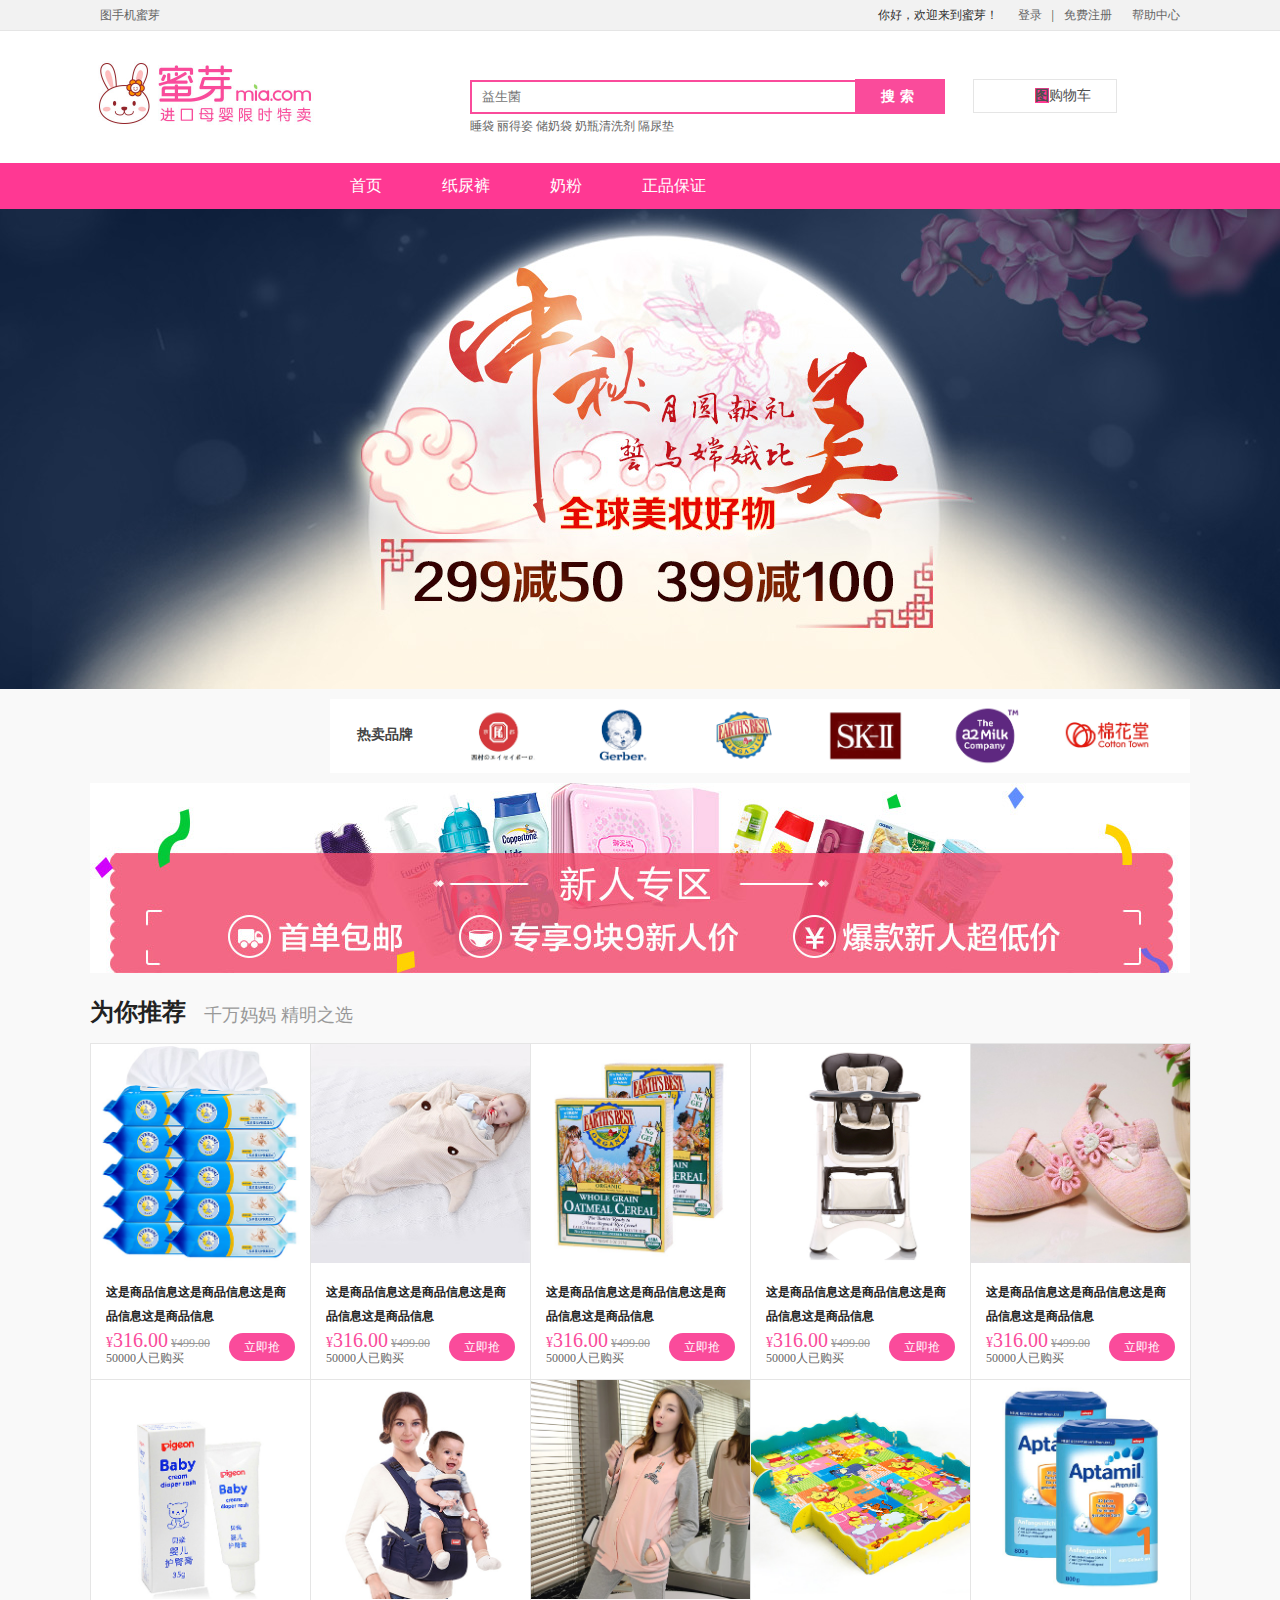
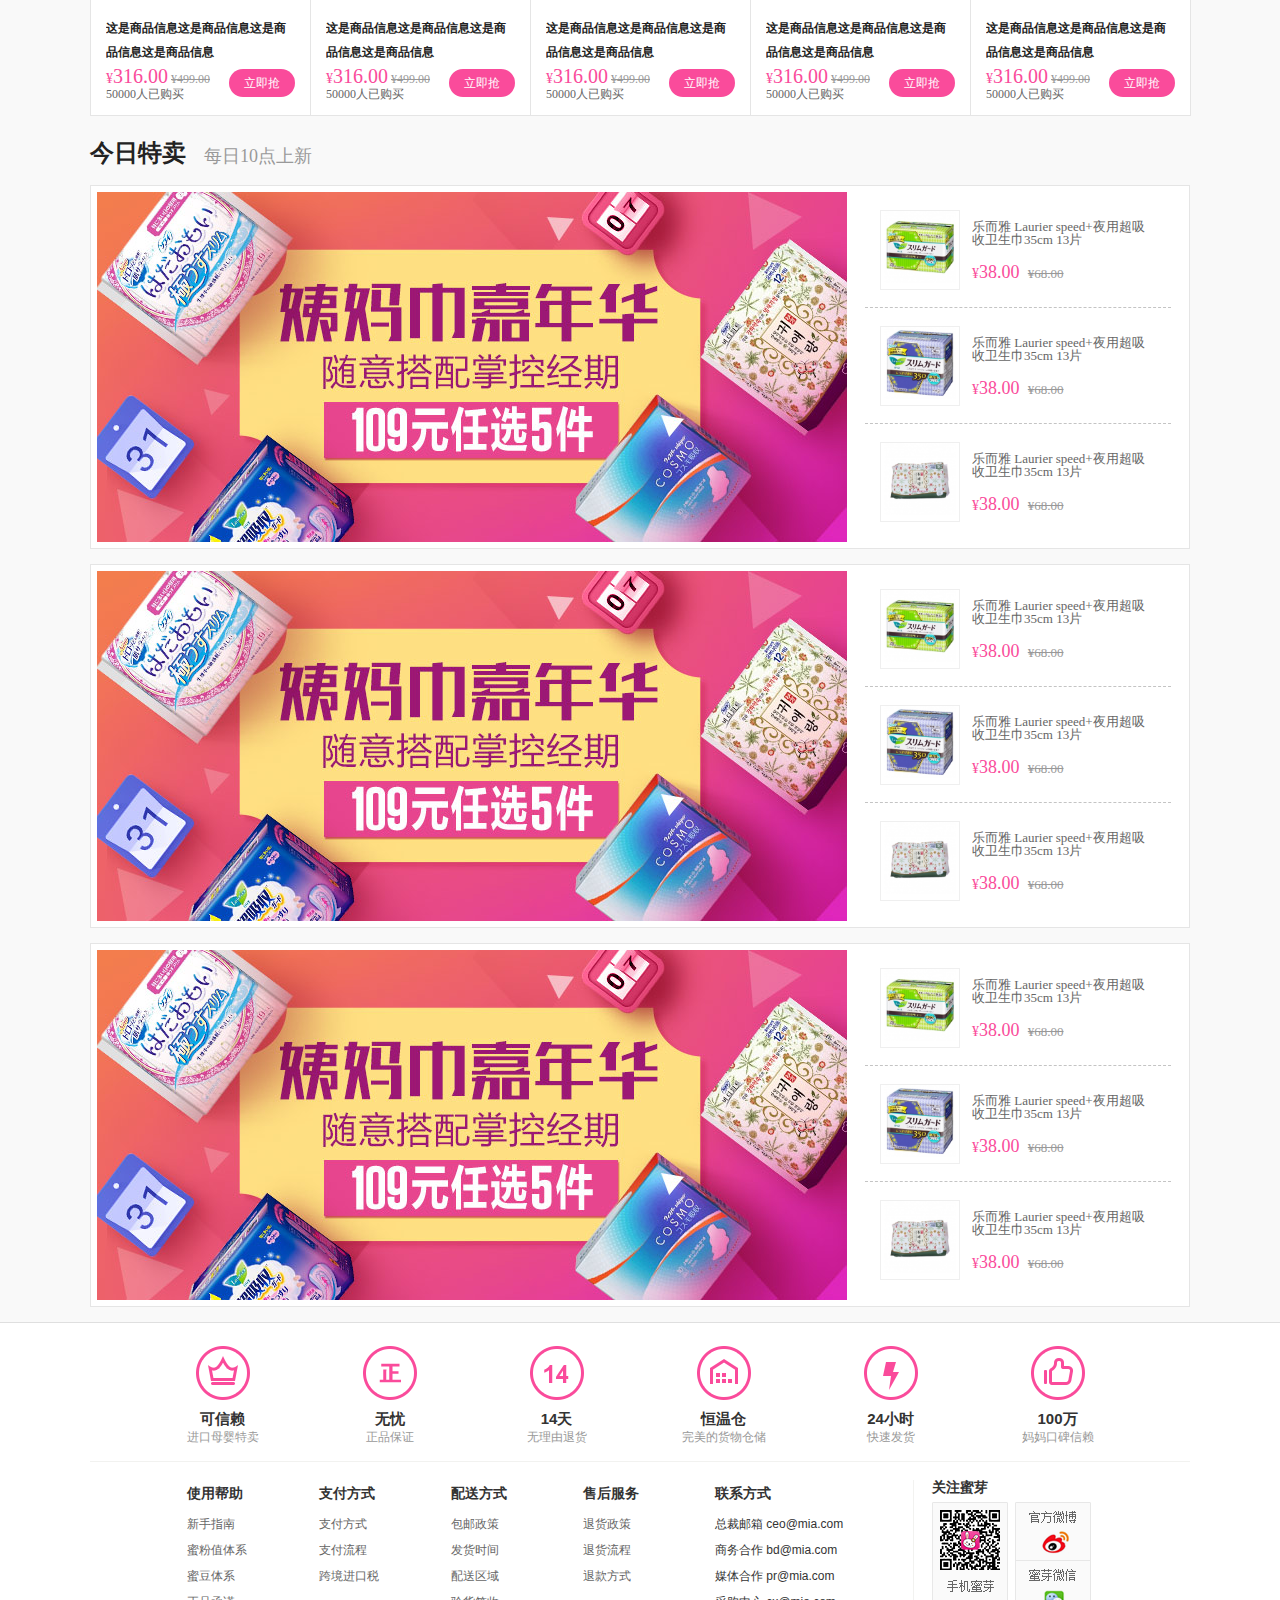
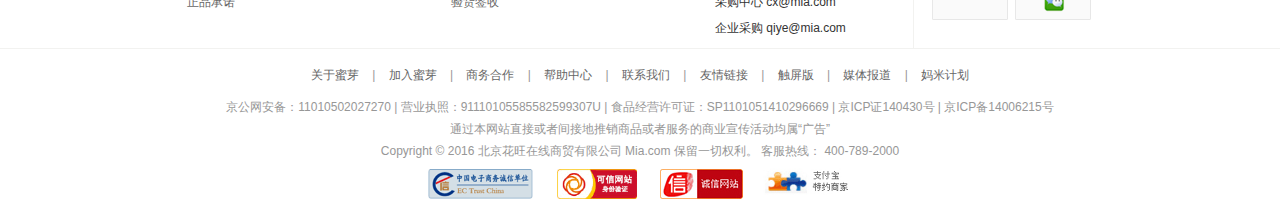
==== src/index.html @ 2a97eb81 "蜜芽网站项目" ====
<!DOCTYPE html>
<html>
	<head>
		<meta charset="utf-8" />
		<title>蜜芽-首页</title>
		<link rel = "stylesheet" type = "text/css" href = "css/reset.css"/>
		<link rel = "stylesheet" type = "text/css" href = "css/common.css"/>
		<link rel = "stylesheet" type = "text/css" href = "css/index.css"/>
	</head>
	<body>
		
<div id = "wrap" class="wrap">
		
	<div id = "header" class="header clearfix">
		<div class="user-bg clearfix">
		<div class="header-user w1100">
			<a href="#" target="_blank" title="手机蜜芽" class="user-moblie"><i class="user-icon">图</i>手机蜜芽</a>
			<div class = "user-welcome">
				<span class="">你好，欢迎来到蜜芽！</span><a href="#" title="点击登录" rel="nofollow">登录</a><em>|</em><a href="#" title="点击注册" rel="nofollow">免费注册</a><a href="#" target="_blank">帮助中心</a>
			</div>
		</div>
		</div>
		<div class = "header-mia w1100 clearfix">
			<a class="mia-logo" href="http://www.mia.com/">
				<img src="img/logo.jpg" alt="蜜芽网">
			</a>
			<div class="mia-search">
				<input type="text" class="form-search text" id="" placeholder="益生菌" data-url=""><input class="form-button" id="" type="button" value="搜索">
				<div class="lenovoWord" style="display: none;">
					<a href="">睡袋</a>
					<a href="">丽得姿</a>
					<a href="" class="">益生菌</a>
					<a href="">储奶袋</a>
					<a href="">奶瓶清洗剂</a>
					<a href="">隔尿垫</a>
					<a href="">餐具</a>
					<a href="">围兜</a>
					<a href="">立体书</a>
					<a href="">护臀膏</a>
				</div>
				<p class="hot">
					<a href="" target="_blank">睡袋</a>
					<a href="" target="_blank">丽得姿</a>
					<a href="" target="_blank">储奶袋</a>
					<a href="" target="_blank">奶瓶清洗剂</a>
					<a href="" target="_blank">隔尿垫</a>
                </p>
			</div>
			<div class="mia-cart" id="">
                <a class="cart-item" href="">
                    <span class="cart-icon"><b>图</b></span>购物车
                </a>
            </div>
		</div>
		<div class="header-nav">
			<div class="w1100">
				<ul class="">
					<li>
						<a target="_blank" href="">首页</a>
					</li>
					<li>
						<a target="_blank" href="">纸尿裤</a>
					</li>
					<li>
						<a target="_blank" href="">奶粉</a>
					</li>
					<li>
						<a target="_blank" href="">正品保证</a>
						<div class="" style="display:none">
							<a target="_blank" href="">正品保证</a>
							<a target="_blank" href="">退货政策</a>
							<a target="_blank" href="">帮助中心</a>
						</div>
					</li>
				</ul>
			</div>
			
			<div class = "nav-menu">				
			</div>
		</div>
	</div>

	<div id = "banner" class = "banner">		
	</div>

	<div id = "content" class = "content w1100 clearfix">
		
		<div class="content-hot">
			<h3 class="hot-h3">热卖品牌</h3>
			<div class="hot-brand">
				<a href="" target="_blank"><img src="img/brand-logo1.jpg" alt="" /></a>
				<a href="" target="_blank"><img src="img/brand-logo2.jpg" alt="" /></a>
				<a href="" target="_blank"><img src="img/brand-logo3.jpg" alt="" /></a>
				<a href="" target="_blank"><img src="img/brand-logo4.jpg" alt="" /></a>
				<a href="" target="_blank"><img src="img/brand-logo5.jpg" alt="" /></a>
				<a href="" target="_blank"><img src="img/brand-logo6.jpg" alt="" /></a>
			</div>
		</div>
		<img class="hot-newer" src="img/banner-tips.jpg" />
		<div class="content-recommend">
			<h1>为你推荐<span>千万妈妈&nbsp;精明之选</span></h1>
			<div class="recommend-goods clearfix">
				<a>
				    <div class="goods-img"><img width="219" height="219" src="img/recommend1.jpg" /></div>
					<div class="goods-intro">
						<p class="intro">这是商品信息这是商品信息这是商品信息这是商品信息</p>
						<p>
							<span class="new">¥<em>316.00</em></span>
							<span class="old">¥<em>499.00</em></span>							
						</p>
						<p class="buy">50000人已购买</p>
						<span class="btn" href="#">立即抢</span>
					</div>
				</a>
				<a>
				    <div class="goods-img"><img width="219" height="219" src="img/recommend2.jpg" /></div>
					<div class="goods-intro">
						<p class="intro">这是商品信息这是商品信息这是商品信息这是商品信息</p>
						<p>
							<span class="new">¥<em>316.00</em></span>
							<span class="old">¥<em>499.00</em></span>							
						</p>
						<p class="buy">50000人已购买</p>
						<span class="btn" href="#">立即抢</span>
					</div>
				</a>
				<a>
				    <div class="goods-img"><img width="219" height="219" src="img/recommend3.jpg" /></div>
					<div class="goods-intro">
						<p class="intro">这是商品信息这是商品信息这是商品信息这是商品信息</p>
						<p>
							<span class="new">¥<em>316.00</em></span>
							<span class="old">¥<em>499.00</em></span>							
						</p>
						<p class="buy">50000人已购买</p>
						<span class="btn" href="#">立即抢</span>
					</div>
				</a>
				<a>
				    <div class="goods-img"><img width="219" height="219" src="img/recommend4.jpg" /></div>
					<div class="goods-intro">
						<p class="intro">这是商品信息这是商品信息这是商品信息这是商品信息</p>
						<p>
							<span class="new">¥<em>316.00</em></span>
							<span class="old">¥<em>499.00</em></span>							
						</p>
						<p class="buy">50000人已购买</p>
						<span class="btn" href="#">立即抢</span>
					</div>
				</a>
				<a>
				    <div class="goods-img"><img width="219" height="219" src="img/recommend5.jpg" /></div>
					<div class="goods-intro">
						<p class="intro">这是商品信息这是商品信息这是商品信息这是商品信息</p>
						<p>
							<span class="new">¥<em>316.00</em></span>
							<span class="old">¥<em>499.00</em></span>							
						</p>
						<p class="buy">50000人已购买</p>
						<span class="btn" href="#">立即抢</span>
					</div>
				</a>
				<a>
				    <div class="goods-img"><img width="219" height="219" src="img/recommend6.jpg" /></div>
					<div class="goods-intro">
						<p class="intro">这是商品信息这是商品信息这是商品信息这是商品信息</p>
						<p>
							<span class="new">¥<em>316.00</em></span>
							<span class="old">¥<em>499.00</em></span>							
						</p>
						<p class="buy">50000人已购买</p>
						<span class="btn" href="#">立即抢</span>
					</div>
				</a>
				<a>
				    <div class="goods-img"><img width="219" height="219" src="img/recommend7.jpg" /></div>
					<div class="goods-intro">
						<p class="intro">这是商品信息这是商品信息这是商品信息这是商品信息</p>
						<p>
							<span class="new">¥<em>316.00</em></span>
							<span class="old">¥<em>499.00</em></span>							
						</p>
						<p class="buy">50000人已购买</p>
						<span class="btn" href="#">立即抢</span>
					</div>
				</a>
				<a>
				    <div class="goods-img"><img width="219" height="219" src="img/recommend8.jpg" /></div>
					<div class="goods-intro">
						<p class="intro">这是商品信息这是商品信息这是商品信息这是商品信息</p>
						<p>
							<span class="new">¥<em>316.00</em></span>
							<span class="old">¥<em>499.00</em></span>							
						</p>
						<p class="buy">50000人已购买</p>
						<span class="btn" href="#">立即抢</span>
					</div>
				</a>
				<a>
				    <div class="goods-img"><img width="219" height="219" src="img/recommend9.jpg" /></div>
					<div class="goods-intro">
						<p class="intro">这是商品信息这是商品信息这是商品信息这是商品信息</p>
						<p>
							<span class="new">¥<em>316.00</em></span>
							<span class="old">¥<em>499.00</em></span>							
						</p>
						<p class="buy">50000人已购买</p>
						<span class="btn" href="#">立即抢</span>
					</div>
				</a>
				<a>
				    <div class="goods-img"><img width="219" height="219" src="img/recommend10.jpg" /></div>
					<div class="goods-intro">
						<p class="intro">这是商品信息这是商品信息这是商品信息这是商品信息</p>
						<p>
							<span class="new">¥<em>316.00</em></span>
							<span class="old">¥<em>499.00</em></span>							
						</p>
						<p class="buy">50000人已购买</p>
						<span class="btn" href="#">立即抢</span>
					</div>
				</a>
			</div>
		</div>
		<div class="content-sale">
			<h1>今日特卖<span>每日10点上新</span></h1>
			<div class="sale-allintro">				
				
				<div class="sale-intro  clearfix">
					<a class="intro-img"><img src="img/sale-wsj.jpg"/><i></i></a>
					<div class="intro-top">
						<a class="clearfix">
							<div class="top-img"><img src="img/sale-wsj1.jpg"/><i></i></div>
							<div class="top-text">
								<p class="intro">乐而雅 Laurier speed+夜用超吸收卫生巾35cm 13片</p>
								<div class="price">
									<span class="new">¥<em>38.00</em></span>
									<span class="old">¥<em>68.00</em></span>							
								</div>
							</div>
						</a>
						<a class="clearfix">
							<div class="top-img"><img src="img/sale-wsj2.jpg"/><i></i></div>
							<div class="top-text">
								<p class="intro">乐而雅 Laurier speed+夜用超吸收卫生巾35cm 13片</p>
								<div class="price">
									<span class="new">¥<em>38.00</em></span>
									<span class="old">¥<em>68.00</em></span>							
								</div>
							</div>
						</a>
						<a class="clearfix">
							<div class="top-img"><img src="img/sale-wsj3.jpg"/><i></i></div>
							<div class="top-text">
								<p class="intro">乐而雅 Laurier speed+夜用超吸收卫生巾35cm 13片</p>
								<div class="price">
									<span class="new">¥<em>38.00</em></span>
									<span class="old">¥<em>68.00</em></span>							
								</div>
							</div>
						</a>
					</div>
				</div>
				<div class="sale-intro  clearfix">
					<a class="intro-img"><img src="img/sale-wsj.jpg"/><i></i></a>
					<div class="intro-top">
						<a class="clearfix">
							<div class="top-img"><img src="img/sale-wsj1.jpg"/><i></i></div>
							<div class="top-text">
								<p class="intro">乐而雅 Laurier speed+夜用超吸收卫生巾35cm 13片</p>
								<div class="price">
									<span class="new">¥<em>38.00</em></span>
									<span class="old">¥<em>68.00</em></span>							
								</div>
							</div>
						</a>
						<a class="clearfix">
							<div class="top-img"><img src="img/sale-wsj2.jpg"/><i></i></div>
							<div class="top-text">
								<p class="intro">乐而雅 Laurier speed+夜用超吸收卫生巾35cm 13片</p>
								<div class="price">
									<span class="new">¥<em>38.00</em></span>
									<span class="old">¥<em>68.00</em></span>							
								</div>
							</div>
						</a>
						<a class="clearfix">
							<div class="top-img"><img src="img/sale-wsj3.jpg"/><i></i></div>
							<div class="top-text">
								<p class="intro">乐而雅 Laurier speed+夜用超吸收卫生巾35cm 13片</p>
								<div class="price">
									<span class="new">¥<em>38.00</em></span>
									<span class="old">¥<em>68.00</em></span>							
								</div>
							</div>
						</a>
					</div>
				</div>
				<div class="sale-intro  clearfix">
					<a class="intro-img"><img src="img/sale-wsj.jpg"/><i></i></a>
					<div class="intro-top">
						<a class="clearfix">
							<div class="top-img"><img src="img/sale-wsj1.jpg"/><i></i></div>
							<div class="top-text">
								<p class="intro">乐而雅 Laurier speed+夜用超吸收卫生巾35cm 13片</p>
								<div class="price">
									<span class="new">¥<em>38.00</em></span>
									<span class="old">¥<em>68.00</em></span>							
								</div>
							</div>
						</a>
						<a class="clearfix">
							<div class="top-img"><img src="img/sale-wsj2.jpg"/><i></i></div>
							<div class="top-text">
								<p class="intro">乐而雅 Laurier speed+夜用超吸收卫生巾35cm 13片</p>
								<div class="price">
									<span class="new">¥<em>38.00</em></span>
									<span class="old">¥<em>68.00</em></span>							
								</div>
							</div>
						</a>
						<a class="clearfix">
							<div class="top-img"><img src="img/sale-wsj3.jpg"/><i></i></div>
							<div class="top-text">
								<p class="intro">乐而雅 Laurier speed+夜用超吸收卫生巾35cm 13片</p>
								<div class="price">
									<span class="new">¥<em>38.00</em></span>
									<span class="old">¥<em>68.00</em></span>							
								</div>
							</div>
						</a>
					</div>
				</div>
							
			</div>
		</div>

	</div>

	<div id = "footer" class="footer">
		
		<div class="footer-service">
			<div class="w1100">
				<a target="_blank">
					<i class="icon icon1"></i>
					<b>可信赖</b>
					进口母婴特卖
				</a>
				<a target="_blank">
					<i class="icon icon2"></i>
					<b>无忧</b>
					正品保证
				</a>
				<a target="_blank">
					<i class="icon icon3"></i>
					<b>14天</b>
					无理由退货
				</a>
				<a target="_blank">
					<i class="icon icon4"></i>
					<b>恒温仓</b>
					完美的货物仓储
				</a>
				<a target="_blank">
					<i class="icon icon5"></i>
					<b>24小时</b>
					快速发货
				</a>
				<a target="_blank">
					<i class="icon icon6"></i>
					<b>100万</b>
					妈妈口碑信赖
				</a>
			</div>
		</div>	
		
		<div class="footer-help">
			<div class="w1000 clearfix">
				<div class="list">
					<ul>
						<li class="strong">使用帮助</li>
						<li><a>新手指南</a></li>
						<li><a>蜜粉值体系</a></li>
						<li><a>蜜豆体系</a></li>
						<li><a>正品承诺</a></li>
					</ul>
					<ul>
						<li class="strong">支付方式</li>
						<li><a>支付方式</a></li>
						<li><a>支付流程</a></li>
						<li><a>跨境进口税</a></li>
					</ul>
					<ul>
						<li class="strong">配送方式</li>
						<li><a>包邮政策</a></li>
						<li><a>发货时间</a></li>
						<li><a>配送区域</a></li>
						<li><a>验货签收</a></li>
					</ul>
					<ul>
						<li class="strong">售后服务</li>
						<li><a>退货政策</a></li>
						<li><a>退货流程</a></li>
						<li><a>退款方式</a></li>
					</ul>
					<ul class="contact" style="width:200px">
						<li class="strong">联系方式</li>
						<li>总裁邮箱 ceo@mia.com</li>
						<li>商务合作 bd@mia.com</li>
						<li>媒体合作 pr@mia.com</li>
						<li>采购中心 cx@mia.com</li>
						<li>企业采购 qiye@mia.com</li>
					</ul>
				</div>
				<div class="attention" style="margin-right: 40px;">
					<ul class="scan">
						<li class="strong">关注蜜芽</li>
						<li class="">
							<img src="img/footer-index_fd_sj.gif" />
							<div class="right">
								<a target="_blank"><img src="img/footer-index_fd_wb.gif" /></a>
								<div>
									<img class="right-down" src="img/footer-index_fd_wx.gif" />
								</div>
							</div>
						</li>
					</ul>
				</div>
			</div>
		</div>
				
		<div class="footer-link">
			<div class="w1000">
				<p class="list">
					<a href="#" target="_blank">关于蜜芽</a> | 
					<a href="#" target="_blank">加入蜜芽</a> | 
					<a href="#" target="_blank">商务合作</a> | 
					<a href="#" target="_blank">帮助中心</a> | 
					<a href="#" target="_blank">联系我们</a> | 
					<a href="#" target="_blank">友情链接</a> | 
					<a href="#" target="_blank">触屏版</a> | 
					<a href="#" target="_blank">媒体报道</a> | 
					<a href="#" target="_blank">妈米计划</a>
				</p>				
				京公网安备：11010502027270 | 营业执照：91110105585582599307U | 食品经营许可证：SP1101051410296669 | 京ICP证140430号 | 京ICP备14006215号
				<br />
				通过本网站直接或者间接地推销商品或者服务的商业宣传活动均属“广告”
				<br />
				Copyright © 2016 北京花旺在线商贸有限公司 Mia.com 保留一切权利。 客服热线： 400-789-2000
				<br />
				<p class="faith">
					<a href="#" target="_blank"><img src="img/footer-bluelogo.gif" style="width: 105px;" /></a>
					<a href="#" target="_blank"><img src="img/footer-cnnic.png" style="width: 80px;" /></a>
					<a href="#" target="_blank"><img src="img/footer-chengxin.jpg" /></a>
					<img src="img/footer-alipay.jpg" style="width: 105px;" />
				</p>
			</div>
		</div>
	</div>

</div>

	</body>
</html>
---- src/css/common.css ----
/*公共模块/重复性类*/

/* common */

html,body{
	overflow-x: hidden;
}
body{
	width:100%;
	height: 100%;
	color: #333;
	font-size: 12px;
	background: #f9f9f9;
	font-family: "微软雅黑";
}
.w1100{
	margin: 0 auto;
	width: 1100px;
}
a{
	cursor: pointer;
	color: #666;
}
a:hover{
	color: #fa4b9b;
}
em,i{
	font-style: normal;
}

/* header */

.user-bg{
	width: 100%;
	background-color: #f2f2f2;
	border-bottom: 1px solid #e5e5e5;
}
.header{
	background-color: #fff;
}
.header-user{	
	line-height: 30px;
}
.user-welcome{
	float: right;
}
.user-moblie,.user-welcome span,.user-welcome a{
	margin: 0 10px;
}
.mia-moblie,.mia-logo,.mia-search,.mia-cart{
	float: left;
}
.header-mia{
	padding: 20px 0 25px;
}
.mia-logo{
	margin: 10px 0 0;
}
.mia-logo img{
	width: 230px;
}
.mia-search{
	margin: 28px 0 0;
	padding-left: 150px;
}
.mia-search .hot{
	margin-top: 6px;
    width: 385px;
    height: 18px;
    overflow: hidden;
}
.form-search{
	width: 383px;
	height: 18px;
    line-height: 18px;
    text-indent: 10px;
	border: 2px solid #fa4b9b;
	margin-right: -2px;
    padding: 6px 0;
}
.form-button{
	width: 90px;
    height: 35px;
    border: none;
	background-color: #fa4b9b;
    text-align: center;
    color: #fff;
    font-size: 14px;
    font-weight: 700;
    letter-spacing: 5px;
    cursor: pointer;	
}
.mia-cart{
	margin: 28px 30px 0 28px;
}
.cart-icon{
	background-color: #ff3893;
}
.cart-item{		
	display: block;
	border: 1px solid #e5e5e5;
    padding: 0 0 0 35px;
    width: 107px;
    height: 32px;
	line-height: 32px;
    cursor: pointer;
    background-color: #fff;
    text-align: center;
    font-size: 14px;
    color: #4f4f4f;
}
.header-nav{
	width: 100%;
	background-color: #ff3893;
}
.header-nav ul{
	padding-left: 230px;
    height: 46px;
    line-height: 46px;
}
.header-nav li{
	float: left;
	font-size: 16px;
}
.header-nav a{
	display: block;
    padding: 0 30px;
    color: #fff;
}


/* footer */

/* footer-service */
.footer{
	font-size: 12px;
	font-family: Tahoma,Arial,"Hiragino Sans GB","微软雅黑",sans-serif;
	clear: both;
}
.footer-service{
	text-align: center;
	border-top: 1px solid #dfdfdf;
	background: #fff;
}
.footer-service .w1100{
	padding: 20px 0 15px;
	font-size: 0;
	border-bottom: 1px solid #f2f2f0;
}
.footer-service a{
	display: inline-block;
	vertical-align: middle;
	width: 167px;
	font-size: 12px;
	color: #999;
	line-height: 1.4;
}
.footer-service .icon{
	display: block;
	margin: 0 auto;
	width: 60px;
	height: 60px;
	background: url(img/footer-intro.png) center no-repeat;
}
.footer-service .icon1{
	background-position: 0px;
}
.footer-service .icon2{
	background-position: -60px;
}
.footer-service .icon3{
	background-position: -120px;
}
.footer-service .icon4{
	background-position: -180px;
}
.footer-service .icon5{
	background-position: -240px;
}
.footer-service .icon6{
	background-position: -300px;
}
.footer .footer-service b{
	display: block;
	margin-top: 5px;
	font-size: 15px;
	color: #333;
}

/* footer-help left */
.footer .footer-help{
	padding-top: 18px;
	background-color: #fff;
	border-bottom: 1px solid #f2f2f0;
}
.footer .w1000{
	margin: 0 auto;
	width: 1000px;
}
.footer-help .list{
	float: left;
	margin-left: 15px;	
}
.footer-help .list ul{
	float: left;
	width: 132px;
}
.footer-help .strong{
	font-size: 14px;
	font-weight: 700;
	padding-bottom: 5px;
}
.footer-help .list ul li{
	line-height: 26px;
	height: 26px;
	padding-left: 32px;
}

/* footer-help right */
.footer-help .attention{
	float: right;
	border-left: 1px solid #f2f2f0;
}
.footer-help .scan{
	float: left;
	width: 186px;
	height: 168px;
	text-align: left;

}
.footer-help .scan li{
	padding-left: 18px;
	padding-bottom: 8px;
}
.footer-help .scan img{
	float:left;
}
.footer-help .scan .right{
	float: left;
	display: inline;
	width: 76px;
	margin-left: 7px;
}

/* footer-link */
.footer .footer-link{
	padding-top: 15px;
	line-height: 22px;
	color: #979797;
	text-align: center;
	background-color: #fff;
}
.footer-link p{
	padding-bottom: 10px;
}
.footer-link a{
	padding: 0 10px;
	border: 0;
}




/* 清除浮动 */
.clearfix:after{content:'.';clear:both;display:block;height:0;overflow:hidden;visibility:hidden;}
.clearfix{zoom:1;}
---- src/css/index.css ----
/* 首页样式 */

/* common */
h1{
	font-family: "Microsoft YaHei";
	font-size: 24px;
	color: #222;
}
h1 span{
	margin-left: 18px;
	vertical-align: -1px;
	font-weight: 400;
	font-size: 18px;
	color: #999;
}
em,i{
	font-style: normal;
}

/* banner */
.banner{
	background-image: url("img/banner1.jpg");
	background-position: center;
    background-repeat: no-repeat;
    height: 480px;
    width: 100%;
    text-align: center;
}

/* content */
.content{	
	background-color: #f9f9f9;
}
.content-hot{
	margin: 10px 0 0 240px;
	background: #fff;
}
.hot-brand{
	display: inline-block;
	vertical-align: middle;
}
.hot-h3{
	display: inline-block;
	padding: 0 27px;
	font-size: 14px;
	color: #444;
}
.hot-brand img{
	margin: 0 12px;
	width: 94px;
}
.hot-newer{
	margin-top: 10px;
}

.content-recommend,.content-sale{
	margin-top: 25px;
}
.recommend-goods{	
	margin-top: 20px;
	font-size: 12px;
}
.recommend-goods a{
	float: left;
	display: inline-block;
	margin-top: -1px;
	margin-right: -1px;
	width: 219px;
	border: 1px solid #e5e5e5;
	background-color: #fff;	
	color: #222;
}
.recommend-goods img{
	width: 100%;
}
.recommend-goods .goods-intro{
	position: relative;
	padding: 15px;
}
.recommend-goods .intro{	
	white-space: normal;
	line-height: 24px;
	height: 48px;
	font-weight: 700;
	overflow: hidden;
}
.recommend-goods .old{
	text-decoration: line-through;
	color: #999;
}
.recommend-goods .new{
	font-size: 14px;
	color: #fa4b9b;
	line-height: 1.2;
	margin-top: 8px;
}
.recommend-goods .new em{
	font-size: 20px;
}
.recommend-goods .buy{
	color: #666;
}
.recommend-goods .btn{
	border-radius: 15px;
	position: absolute;
	right: 15px;
	bottom: 18px;
	padding: 0 15px;
	height: 28px;
	line-height: 28px;
	background-color: #fa4b9b;
	color: #fff;
}

.content-sale .sale-allintro{
	margin-top: 20px;
}
.content-sale .sale-intro{
	margin-bottom: 15px;
	padding: 6px 0;
	border: 1px solid #e5e5e5;
	background-color: #fff;
}
.content-sale .intro-img{
	position: relative;
	float: left;
	margin-left: 6px;
	width: 750px;
	height: 350px;
	overflow: hidden;
	background: #f0f0f0;
}
.content-sale .intro-top{
	float: right;
	padding: 0 18px;
	width: 306px;
	height: 350px;
	overflow: hidden;
}
.content-sale .intro-top a{
	position: relative;
	display: block;
	margin-top: -1px;
	padding: 18px 15px;
	border-top: 1px dashed #c4c4c4;
}
.content-sale .top-img{
	margin-right: 12px;
	float:left;
	width: 78px;
	height: 78px;
	border: 1px solid #efefef;
}
.content-sale .top-img img{
	width:100%;
}
.content-sale .top-text{
	margin-top: 10px;	
	font-size: 13px;
}
.content-sale .intro{
	margin-top: 5px;
	height: 38px;
	overflow: hidden;
}
.content-sale .price{
	margin-top: 5px;
}
.content-sale .top-text .old{
	text-decoration: line-through;
	color: #999;
}
.content-sale .top-text .new{
	margin-right: 5px;
	font-size: 14px;
	color: #fa4b9b;
}
.content-sale .top-text .new em{
	font-size: 18px;
}
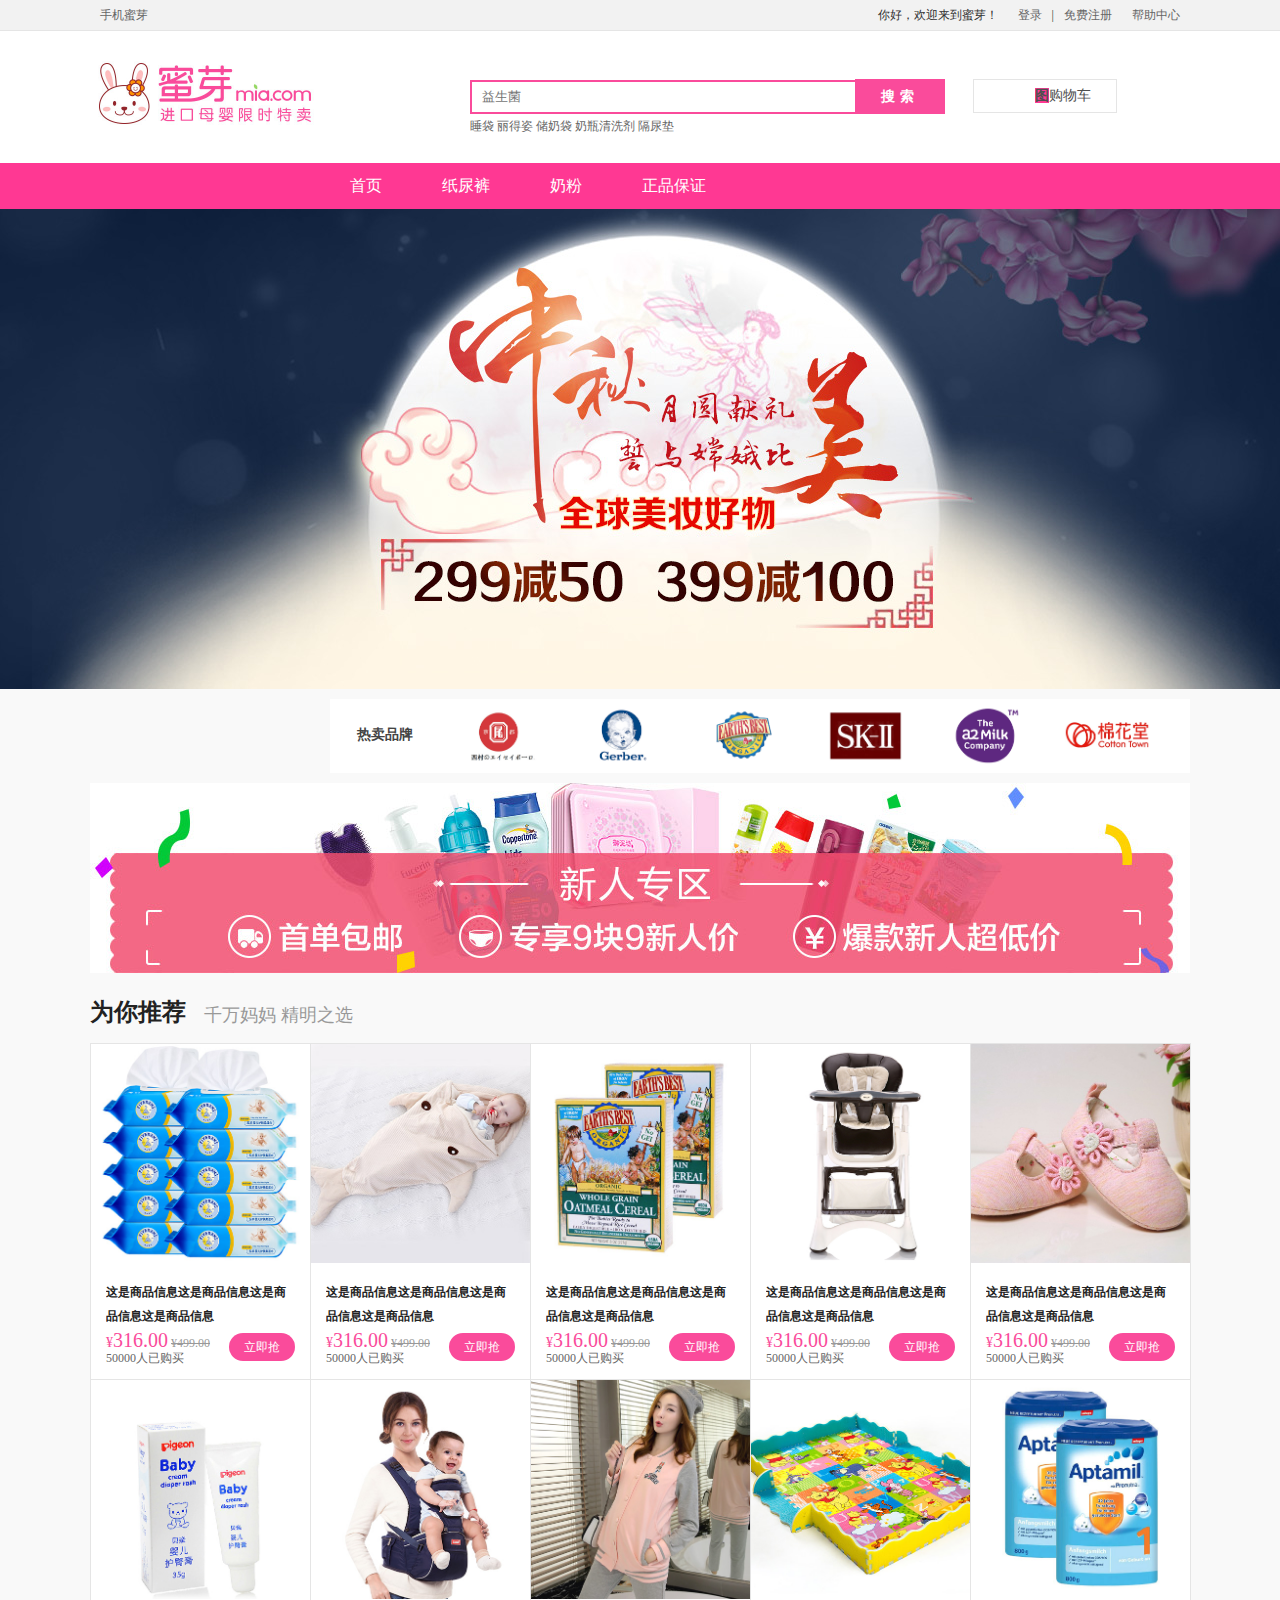
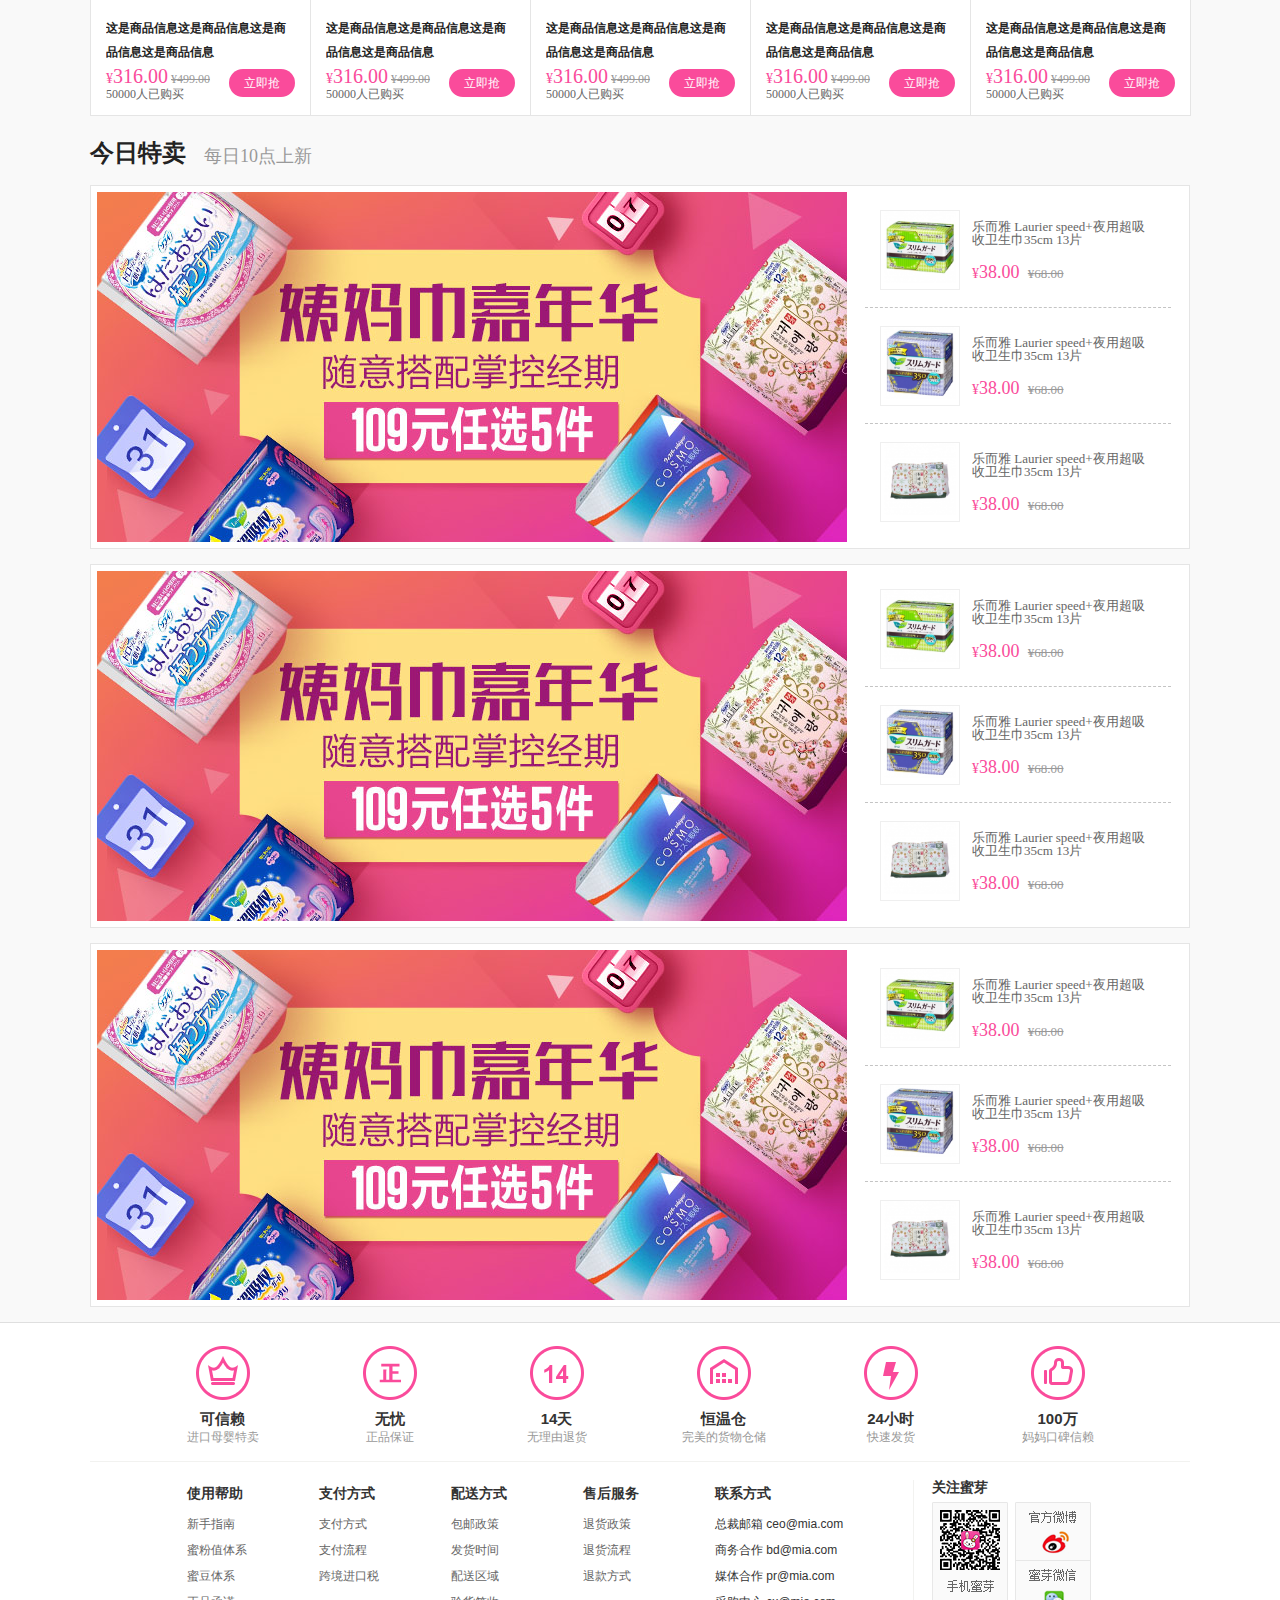
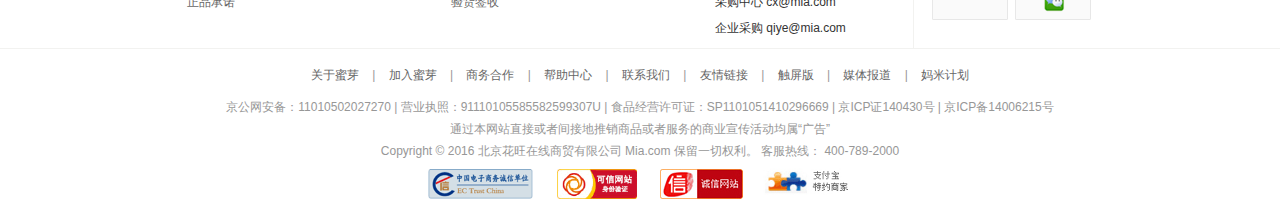
==== commit b6ccb9b7: "首页 列表页 详情页静态页面基本完成" ====
--- a/src/index.html
+++ b/src/index.html
@@ -14,7 +14,7 @@
 	<div id = "header" class="header clearfix">
 		<div class="user-bg clearfix">
 		<div class="header-user w1100">
-			<a href="#" target="_blank" title="手机蜜芽" class="user-moblie"><i class="user-icon">图</i>手机蜜芽</a>
+			<a href="#" target="_blank" title="手机蜜芽" class="user-moblie"><i class="user-icon"></i>手机蜜芽</a>
 			<div class = "user-welcome">
 				<span class="">你好，欢迎来到蜜芽！</span><a href="#" title="点击登录" rel="nofollow">登录</a><em>|</em><a href="#" title="点击注册" rel="nofollow">免费注册</a><a href="#" target="_blank">帮助中心</a>
 			</div>
--- a/src/css/common.css
+++ b/src/css/common.css
@@ -96,7 +96,7 @@
 .cart-icon{
 	background-color: #ff3893;
 }
-.cart-item{		
+.cart-item{	
 	display: block;
 	border: 1px solid #e5e5e5;
     padding: 0 0 0 35px;
--- a/src/css/index.css
+++ b/src/css/index.css
@@ -12,9 +12,6 @@
 	font-weight: 400;
 	font-size: 18px;
 	color: #999;
-}
-em,i{
-	font-style: normal;
 }
 
 /* banner */
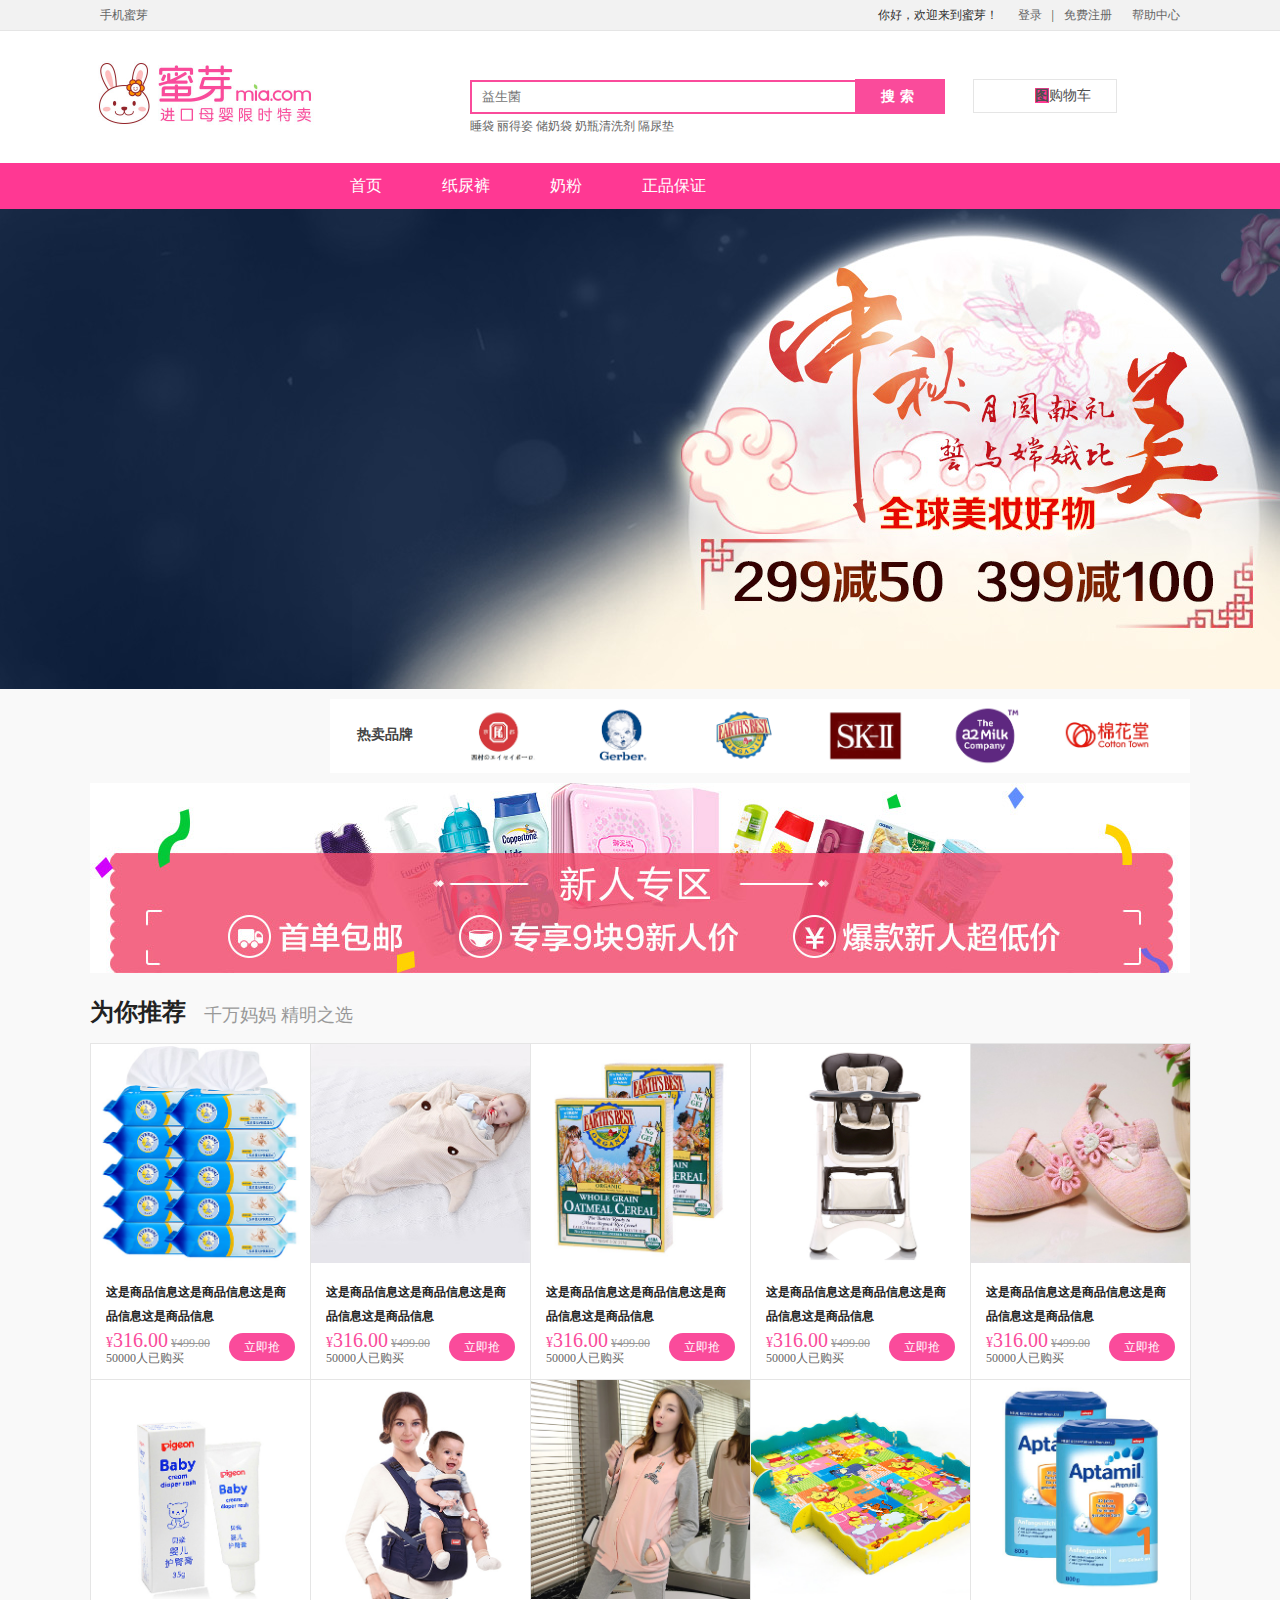
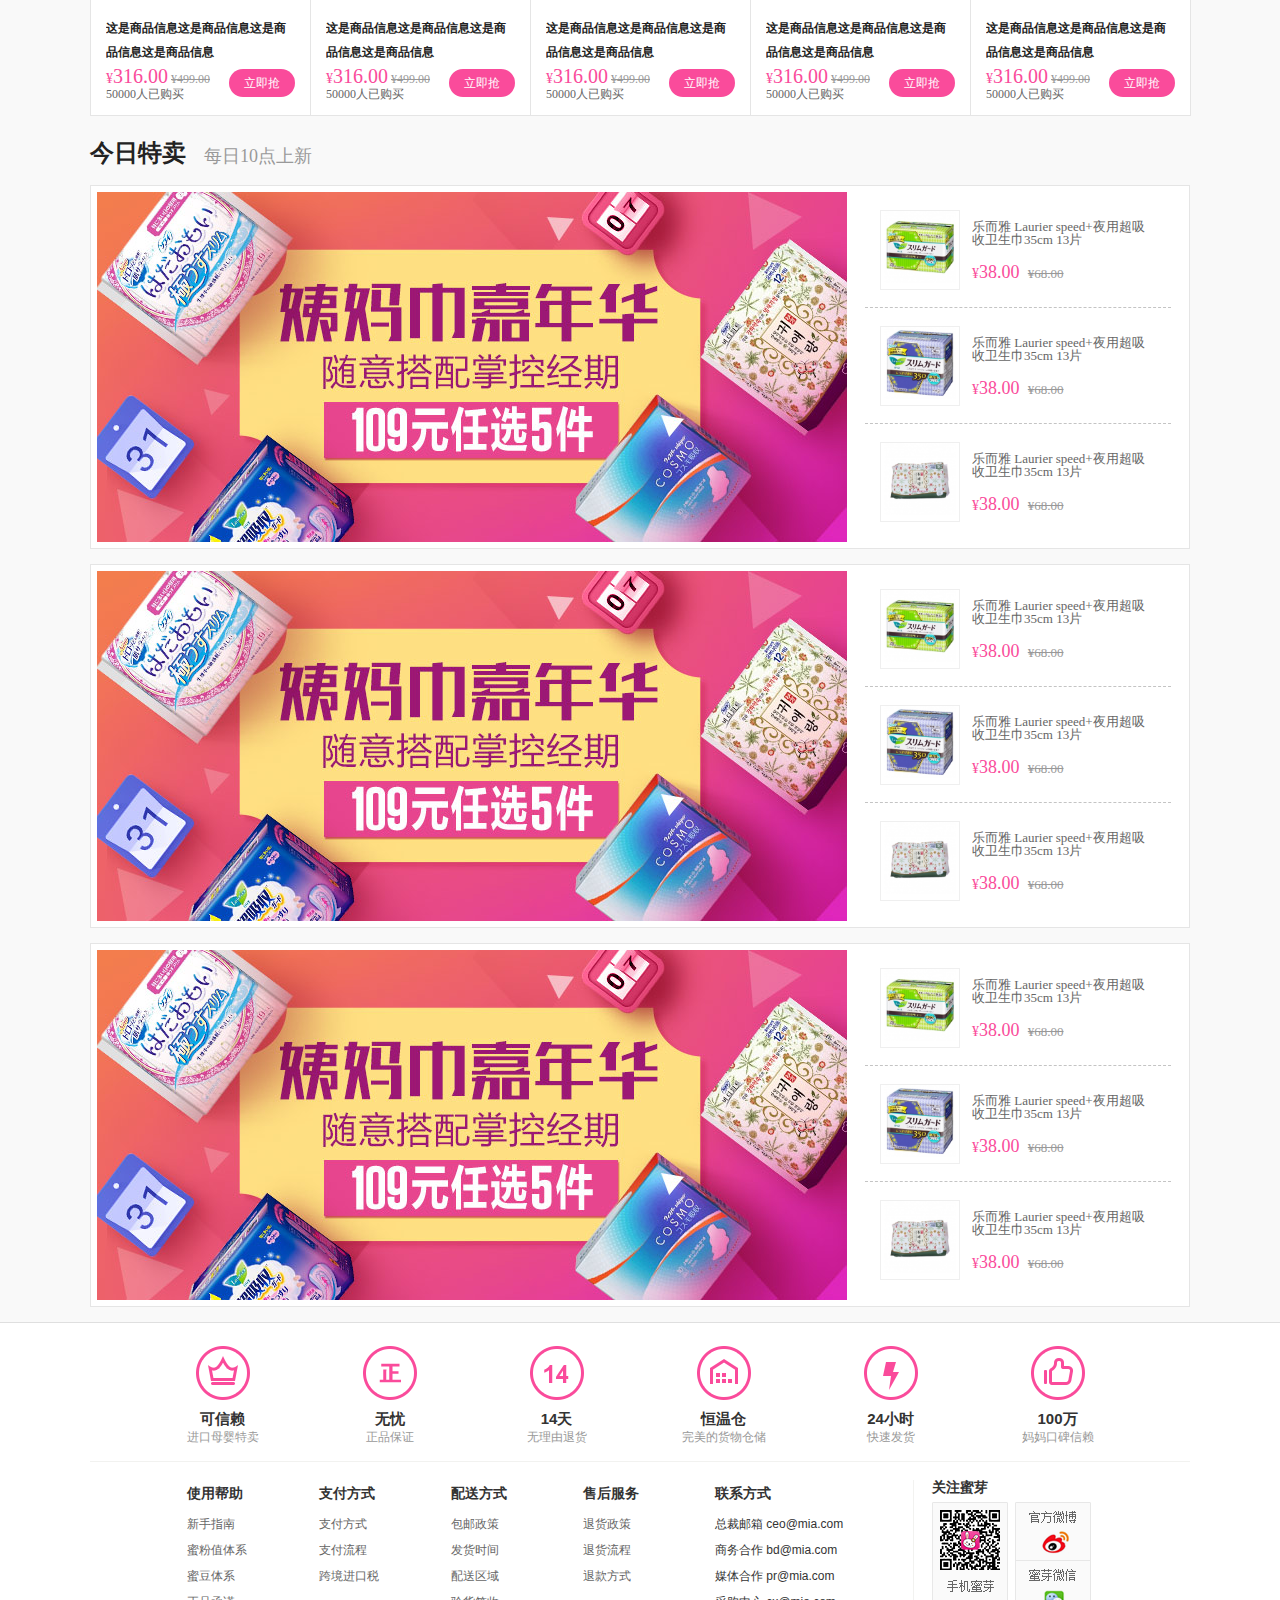
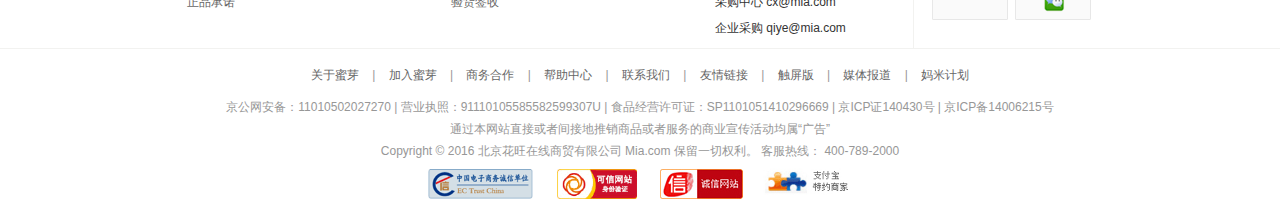
==== commit 61933b61: "正在做首页轮播图 出现bug 已经找到问题 正在寻找解决方法" ====
--- a/src/index.html
+++ b/src/index.html
@@ -3,10 +3,22 @@
 	<head>
 		<meta charset="utf-8" />
 		<title>蜜芽-首页</title>
+		<!--CSS样式-->
 		<link rel = "stylesheet" type = "text/css" href = "css/reset.css"/>
 		<link rel = "stylesheet" type = "text/css" href = "css/common.css"/>
 		<link rel = "stylesheet" type = "text/css" href = "css/index.css"/>
-	</head>
+		
+		<!--JS JQ 插件代码链接-->
+		<script src="js/jquery-1.12.0.js"></script>
+		<script src="js/index.js"></script>
+		<!--<script src="js/banner-picMove.js"></script>-->
+		
+		<!--当前页面所用JS-->
+		<script type="text/javascript">
+			
+		</script>
+		
+	</head>	
 	<body>
 		
 <div id = "wrap" class="wrap">
@@ -80,7 +92,20 @@
 		</div>
 	</div>
 
-	<div id = "banner" class = "banner">		
+	<div id = "banner" class = "banner">
+		<div id="middle" class="middle">
+			<div class="run">
+			
+			</div>
+			<div class="runbox">
+				<span class="runboxNum">
+					<i></i>
+					<i></i>
+					<i></i>
+					<i></i>				
+				</span>
+			</div>
+		</div>
 	</div>
 
 	<div id = "content" class = "content w1100 clearfix">
--- a/src/css/index.css
+++ b/src/css/index.css
@@ -16,13 +16,44 @@
 
 /* banner */
 .banner{
-	background-image: url("img/banner1.jpg");
-	background-position: center;
-    background-repeat: no-repeat;
+/*	background: url(img/banner1.jpg) no-repeat center;*/
+	position: relative;
     height: 480px;
     width: 100%;
     text-align: center;
 }
+.banner .runbox{
+	position: absolute;
+	bottom: 15px;
+	left: 50%;
+	margin-left: -550px;
+	width: 1100px;
+	text-align: right;
+	z-index: 10;
+}
+.banner .runboxNum{
+	display: inline-block;
+	vertical-align: middle;
+	height: 16px;
+	padding: 4px 9px;
+	z-index: 6;
+	line-height: 1;
+	border-radius: 20px;
+	background-color: rgba(255,255,255,.2);
+}
+.runboxNum i{
+	display: inline-block;
+	vertical-align: middle;
+	border-radius: 50%;
+	margin: 0 3px;
+	width: 10px;
+	height: 10px;
+	font-size: 0;
+	line-height: 0;
+	cursor: pointer;
+	background-color: #fff;
+}
+
 
 /* content */
 .content{	
@@ -175,3 +206,49 @@
 .content-sale .top-text .new em{
 	font-size: 18px;
 }
+
+
+
+
+/* 轮播图（banner）使用插件的样式 */
+.middle {
+        position: relative;
+        width: 1920px;
+        margin: 0 auto;
+    }
+    
+    .bigpic {
+        height: 320px;
+    }
+    
+    .bigpic li {
+        position: absolute;
+        top: 0;
+        left: 0;
+        width: 100%;
+		z-index: 1;
+		height: 480px;
+    }  
+    .prev,
+    .next {
+        position: absolute;
+        left: 10px;
+        top: 50%;
+        margin-top: -40px;
+        padding: 10px;
+        background: rgba(0, 0, 0, .2);
+        font-size: 30px;
+        color: #ccc;
+        text-decoration: none;
+    }
+    
+    .next {
+        left: auto;
+        right: 10px;
+    }
+    
+    .prev:hover,
+    .next:hover {
+        background-color: rgba(0, 0, 0, .5);
+    }
+
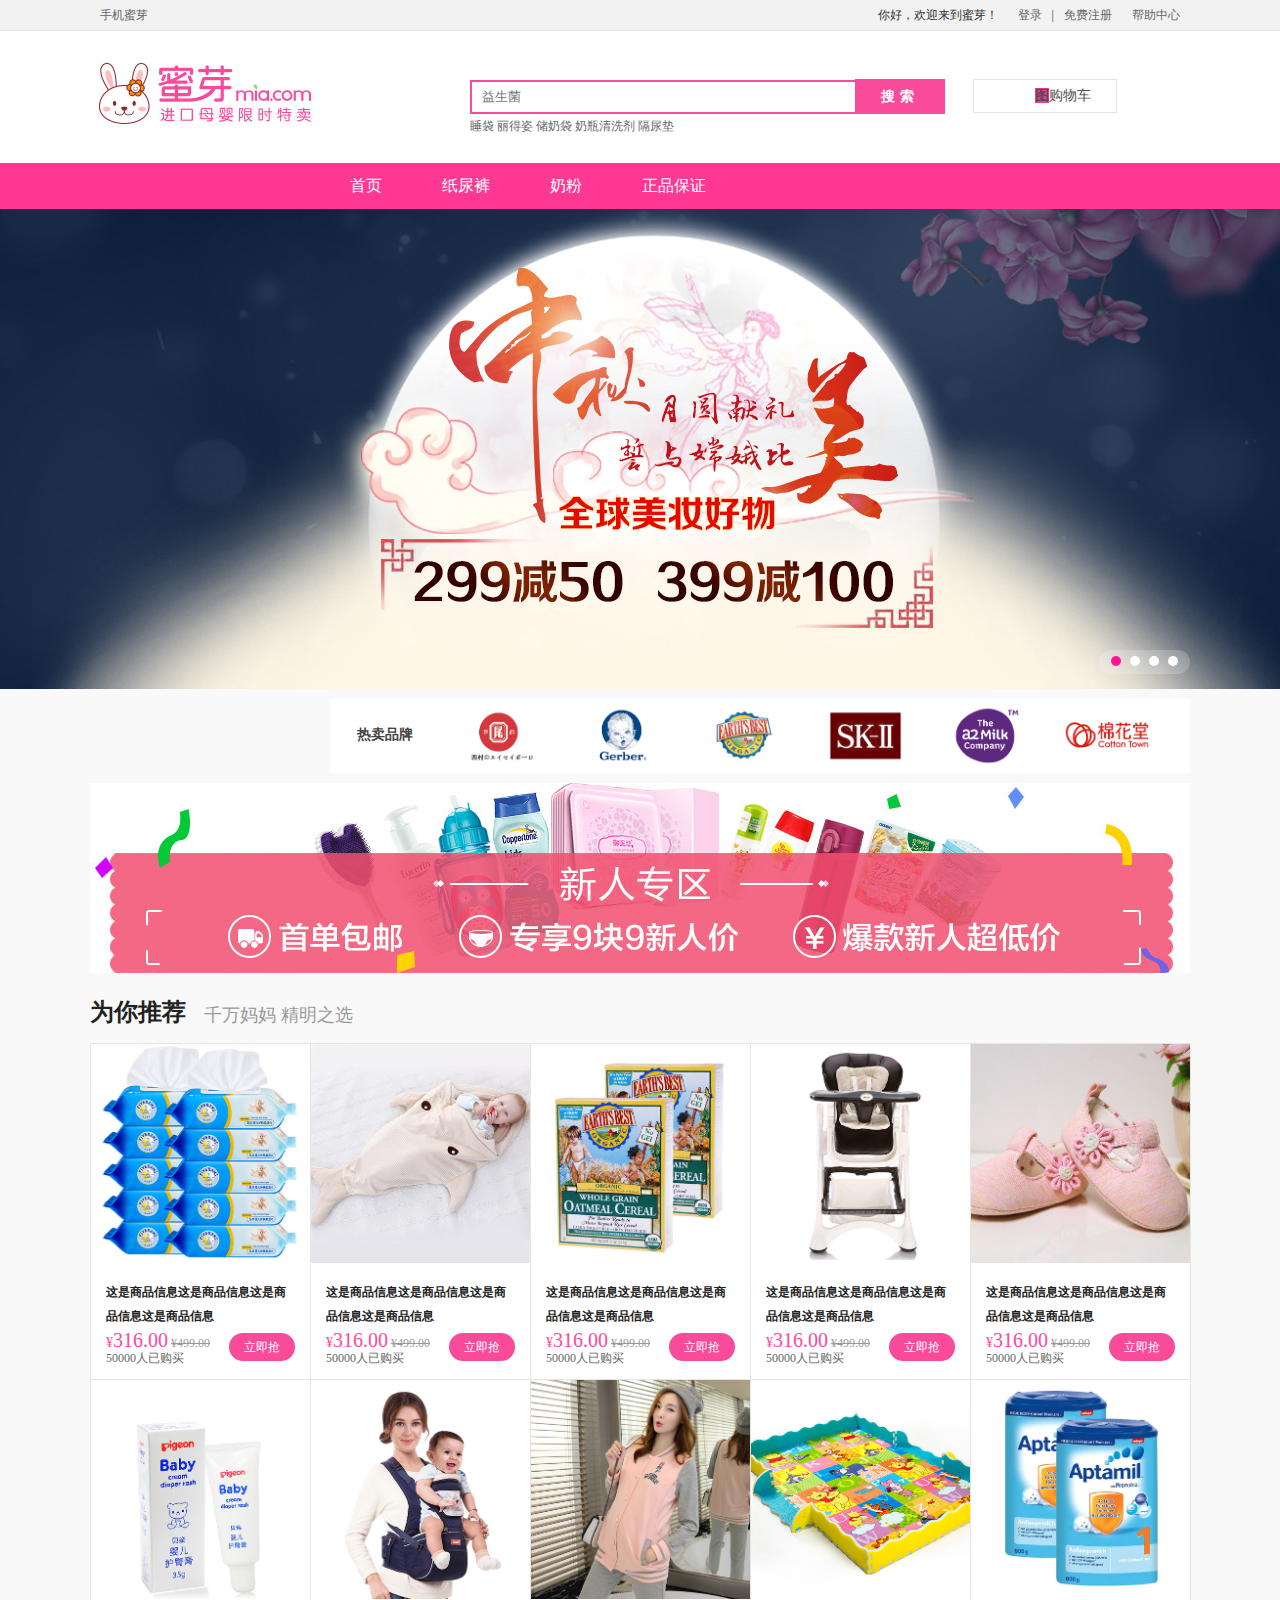
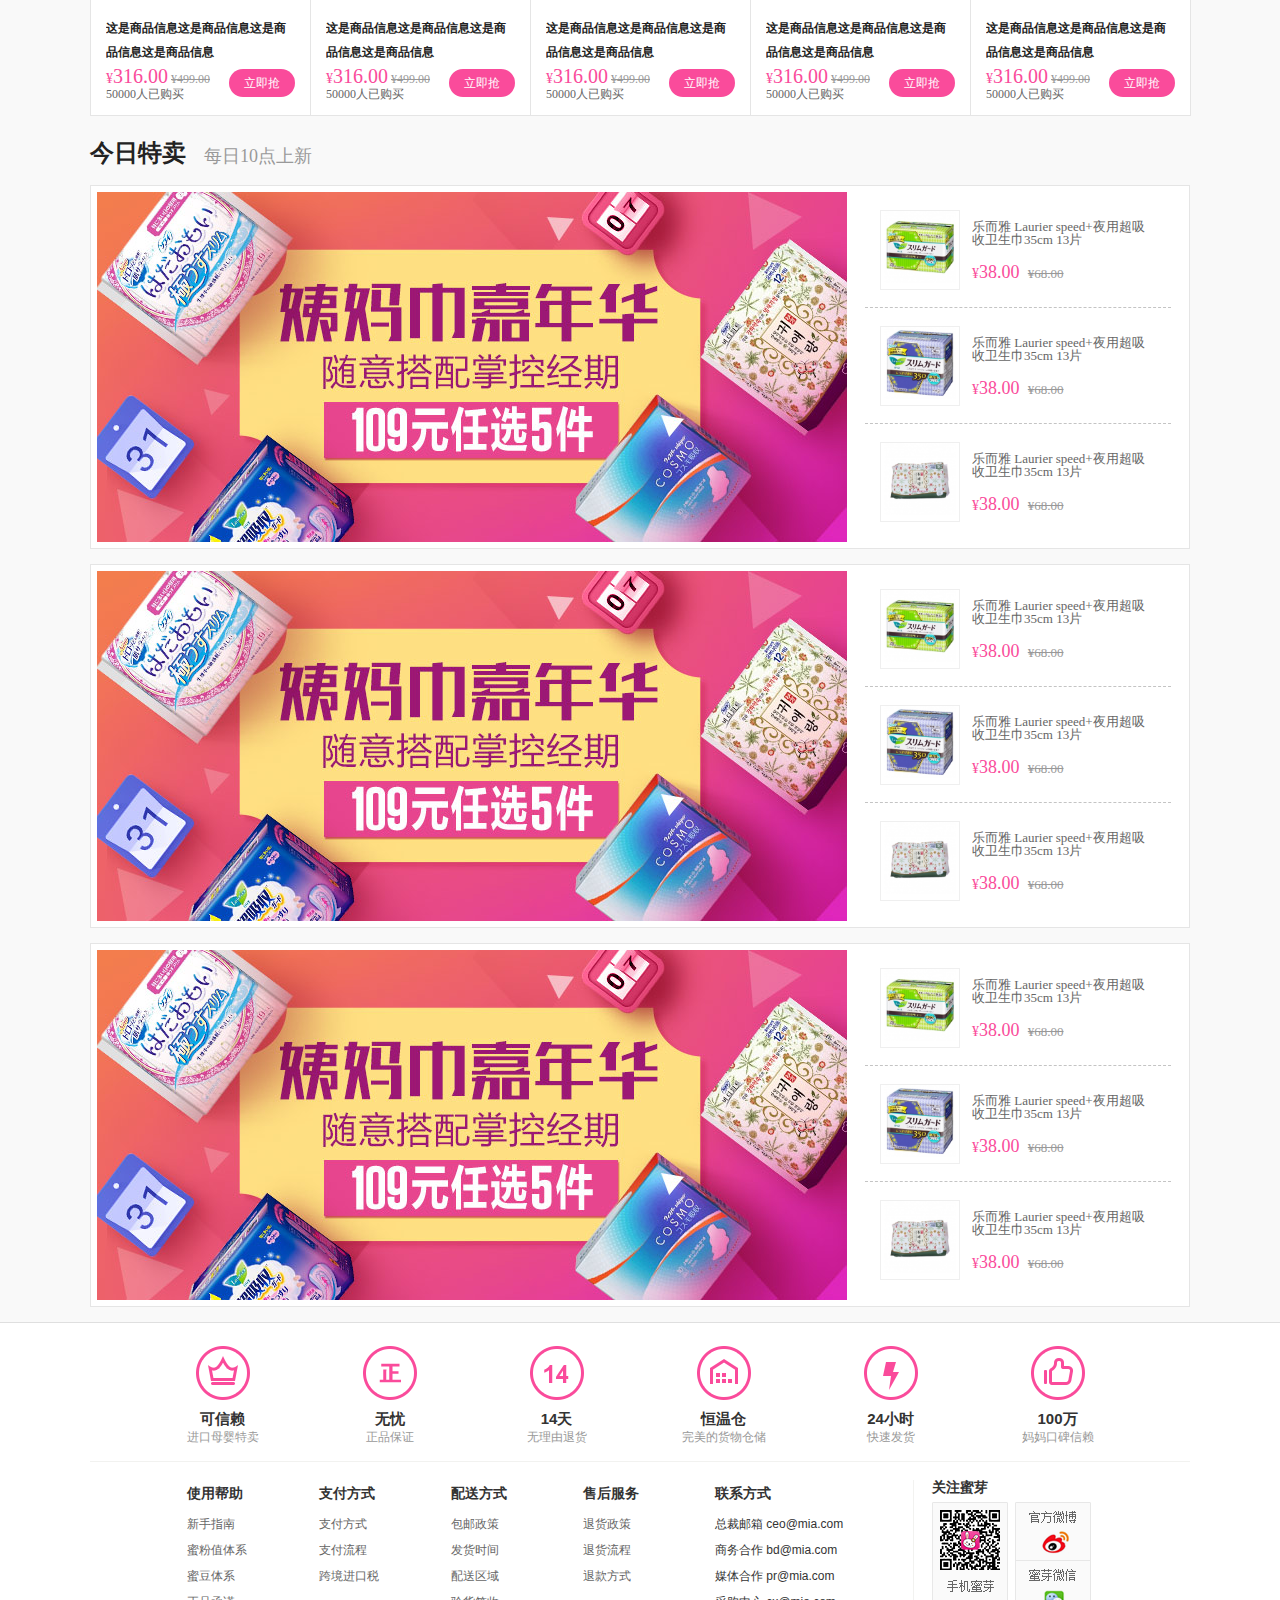
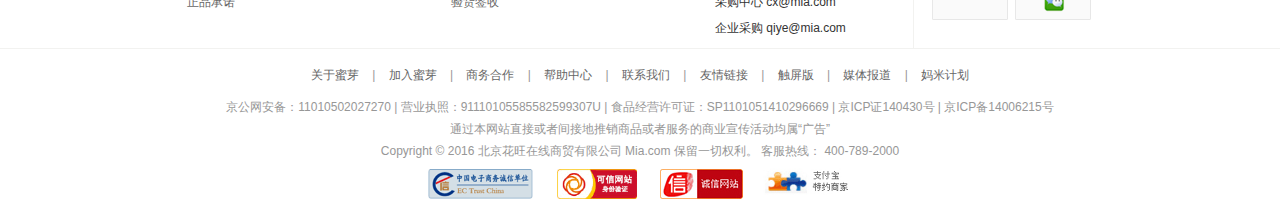
==== commit 2c8497e8: "首页轮播图效果初步完成，但是存在一些不足，时间关系暂时留着，准备开始做列表页动态与购物车静态" ====
--- a/src/index.html
+++ b/src/index.html
@@ -14,7 +14,7 @@
 		<!--<script src="js/banner-picMove.js"></script>-->
 		
 		<!--当前页面所用JS-->
-		<script type="text/javascript">
+		<script type="text/javascript">			
 			
 		</script>
 		
@@ -95,11 +95,14 @@
 	<div id = "banner" class = "banner">
 		<div id="middle" class="middle">
 			<div class="run">
-			
+				<div><a href=""></a></div>
+				<div><a href=""></a></div>
+				<div><a href=""></a></div>
+				<div><a href=""></a></div>
 			</div>
 			<div class="runbox">
 				<span class="runboxNum">
-					<i></i>
+					<i style="background: deeppink;"></i>
 					<i></i>
 					<i></i>
 					<i></i>				
--- a/src/css/index.css
+++ b/src/css/index.css
@@ -16,11 +16,18 @@
 
 /* banner */
 .banner{
-/*	background: url(img/banner1.jpg) no-repeat center;*/
+	background: url(img/banner1.jpg) no-repeat center;
+	opacity: 1;
 	position: relative;
     height: 480px;
     width: 100%;
     text-align: center;
+}
+.middle{
+	display: block;
+	margin: 0 auto;
+	width: 1920px;
+	height: 480px;
 }
 .banner .runbox{
 	position: absolute;
@@ -211,7 +218,7 @@
 
 
 /* 轮播图（banner）使用插件的样式 */
-.middle {
+/*.middle {
         position: relative;
         width: 1920px;
         margin: 0 auto;
@@ -250,5 +257,5 @@
     .prev:hover,
     .next:hover {
         background-color: rgba(0, 0, 0, .5);
-    }
-
+    }*/
+
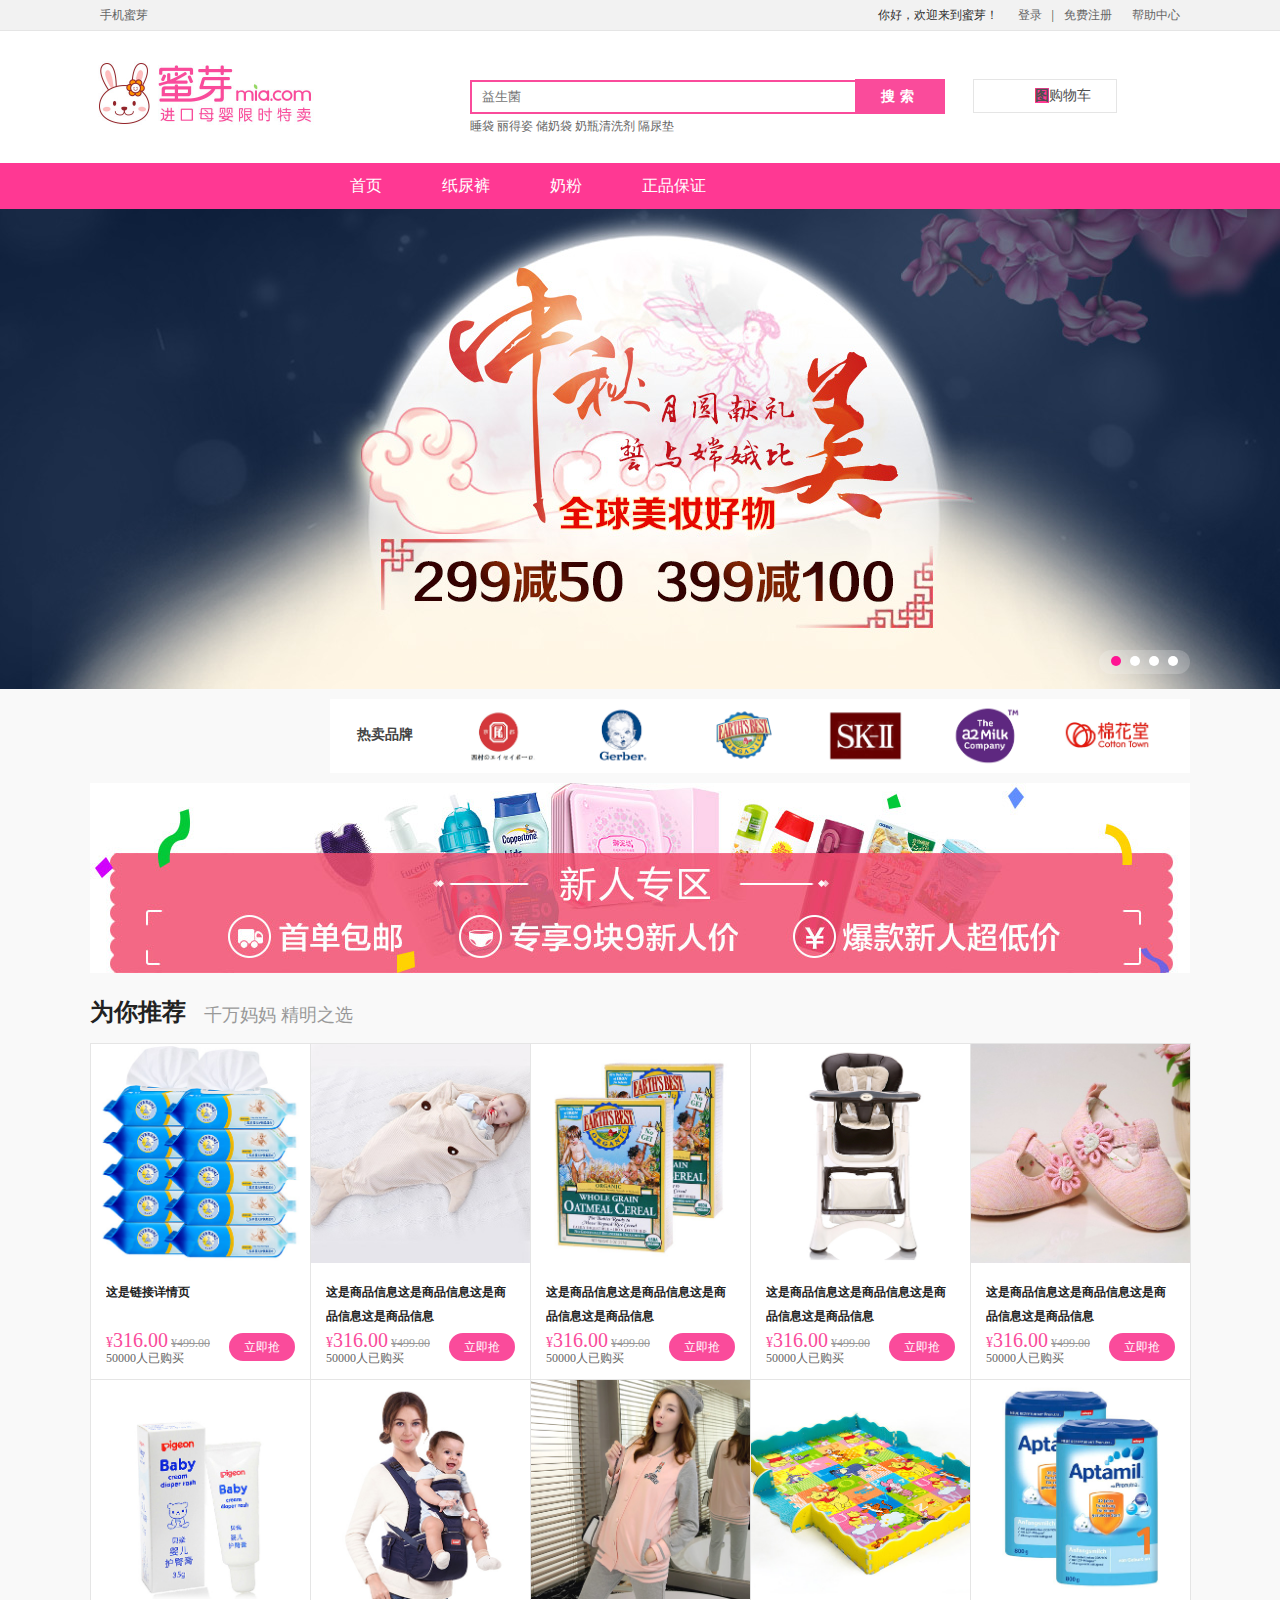
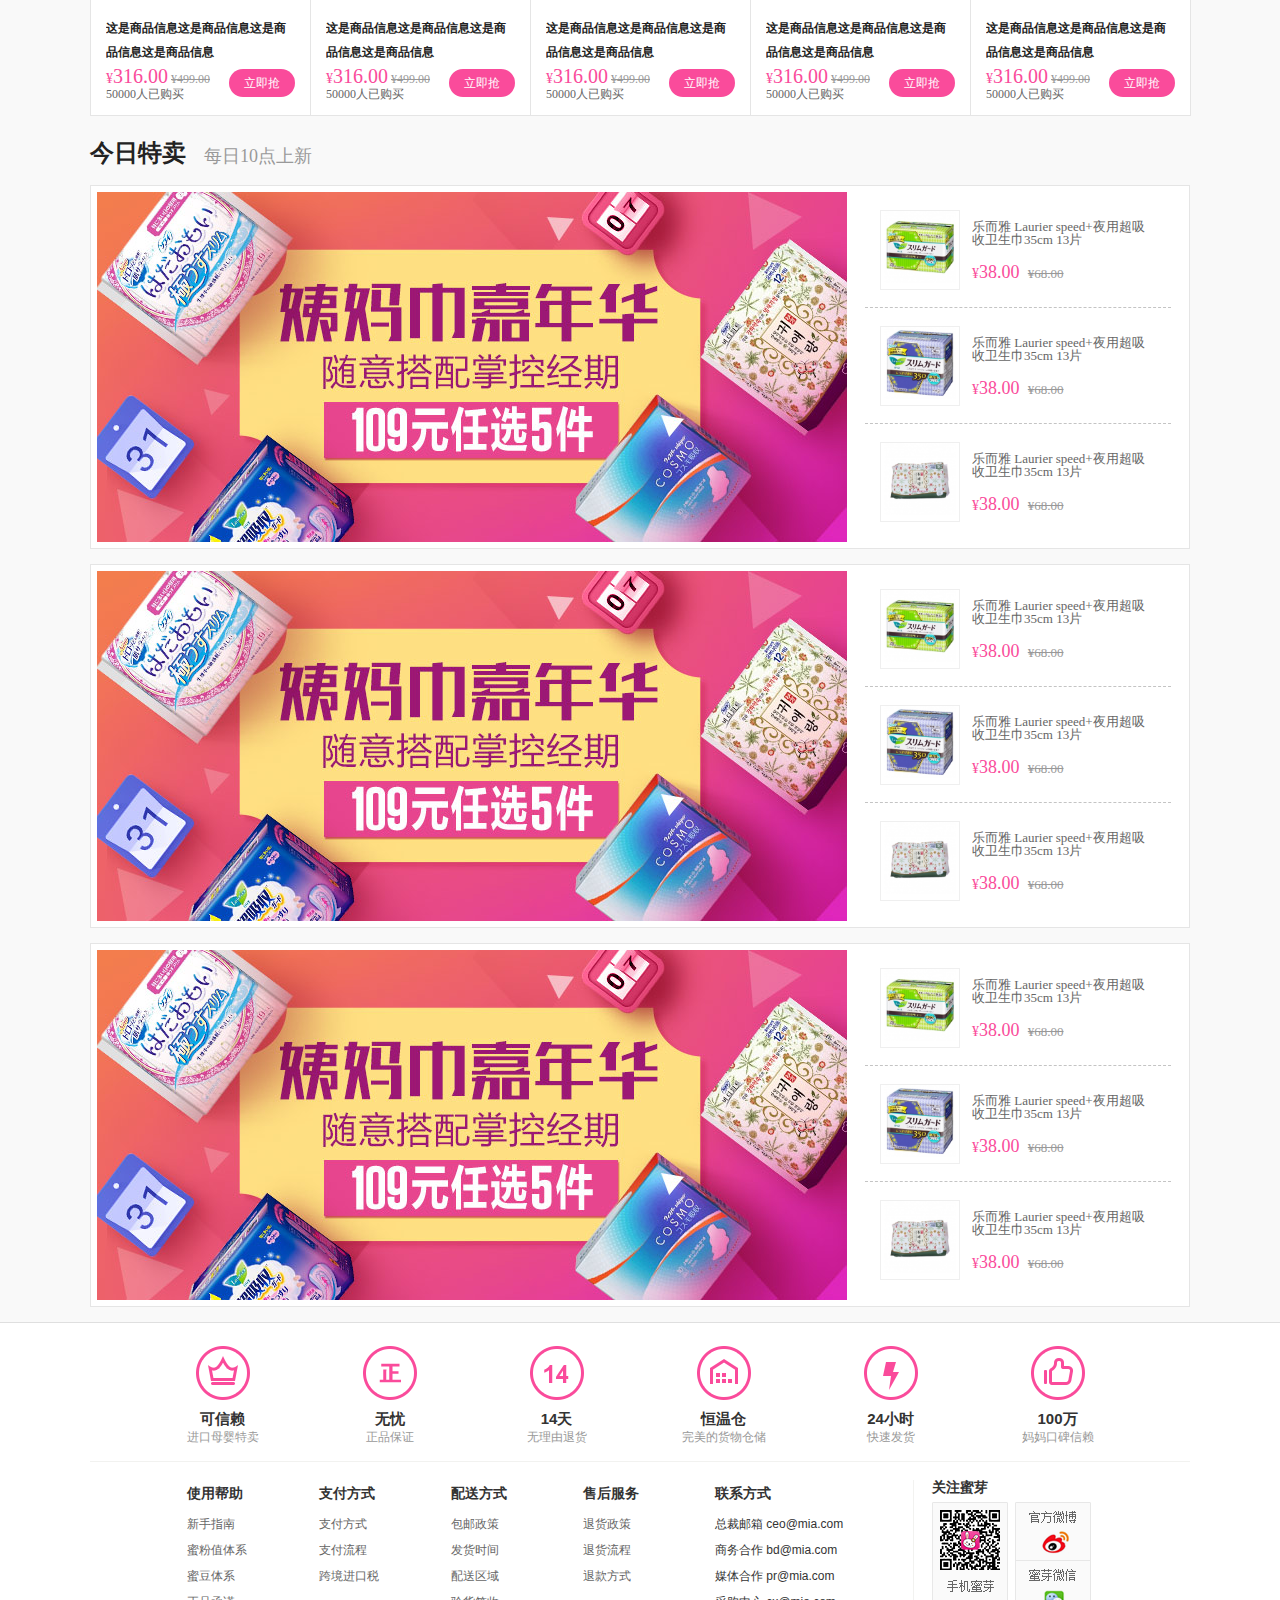
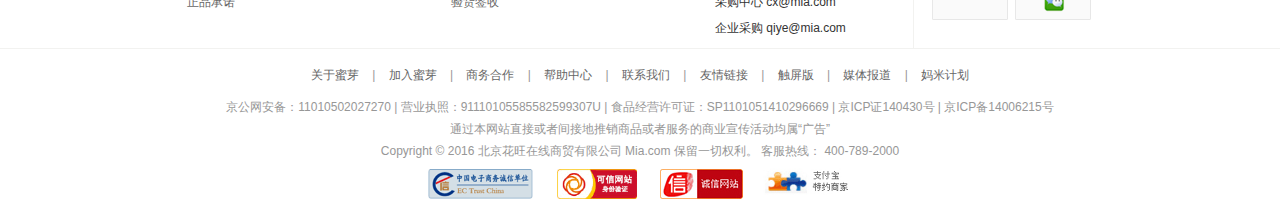
==== commit 82bafd36: "项目初步提交" ====
--- a/src/index.html
+++ b/src/index.html
@@ -41,7 +41,7 @@
 				<div class="lenovoWord" style="display: none;">
 					<a href="">睡袋</a>
 					<a href="">丽得姿</a>
-					<a href="" class="">益生菌</a>
+					<a href="">益生菌</a>
 					<a href="">储奶袋</a>
 					<a href="">奶瓶清洗剂</a>
 					<a href="">隔尿垫</a>
@@ -128,16 +128,16 @@
 		<div class="content-recommend">
 			<h1>为你推荐<span>千万妈妈&nbsp;精明之选</span></h1>
 			<div class="recommend-goods clearfix">
-				<a>
+				<a href="http://127.0.0.1:8020/demo-mia/src/html/mia-product.html" target=" _blank">
 				    <div class="goods-img"><img width="219" height="219" src="img/recommend1.jpg" /></div>
 					<div class="goods-intro">
-						<p class="intro">这是商品信息这是商品信息这是商品信息这是商品信息</p>
-						<p>
-							<span class="new">¥<em>316.00</em></span>
-							<span class="old">¥<em>499.00</em></span>							
-						</p>
-						<p class="buy">50000人已购买</p>
-						<span class="btn" href="#">立即抢</span>
+						<p class="intro">这是链接详情页</p>
+						<p>
+							<span class="new">¥<em>316.00</em></span>
+							<span class="old">¥<em>499.00</em></span>							
+						</p>
+						<p class="buy">50000人已购买</p>
+						<span class="btn">立即抢</span>
 					</div>
 				</a>
 				<a>
